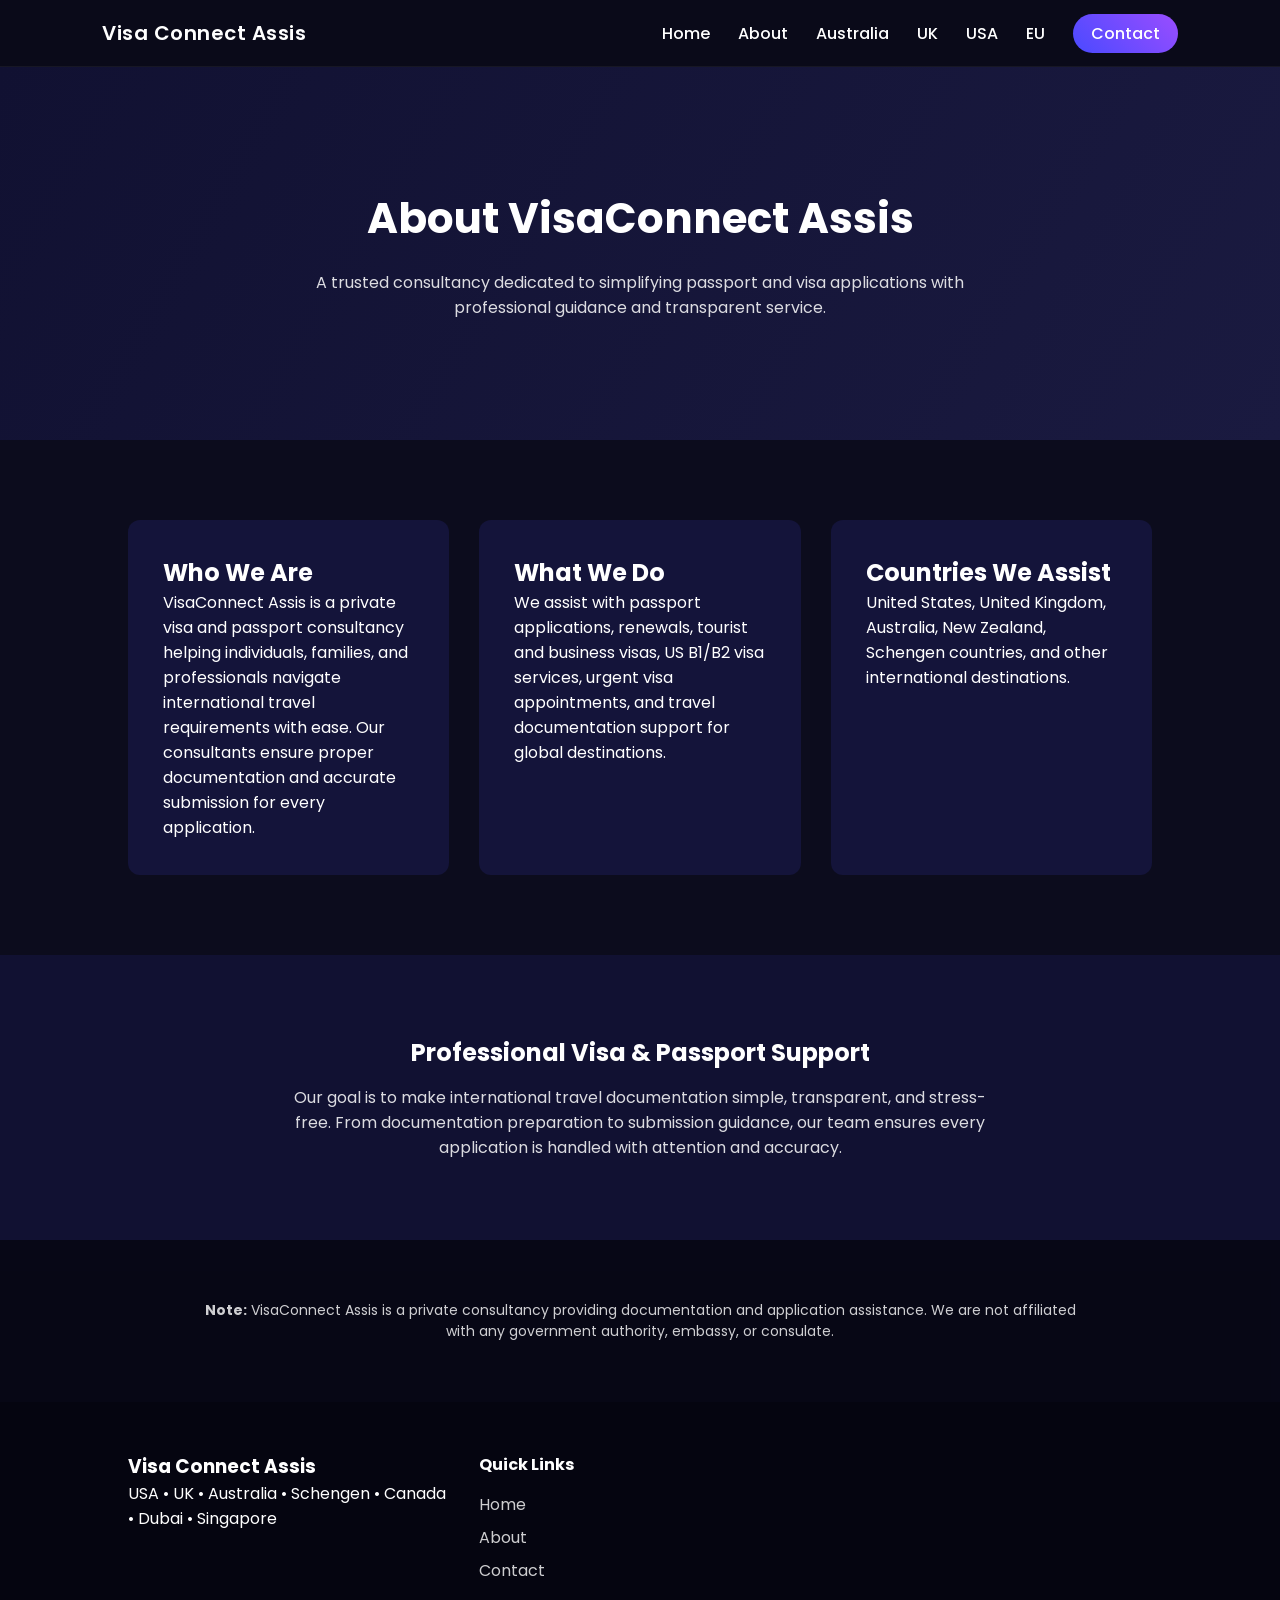
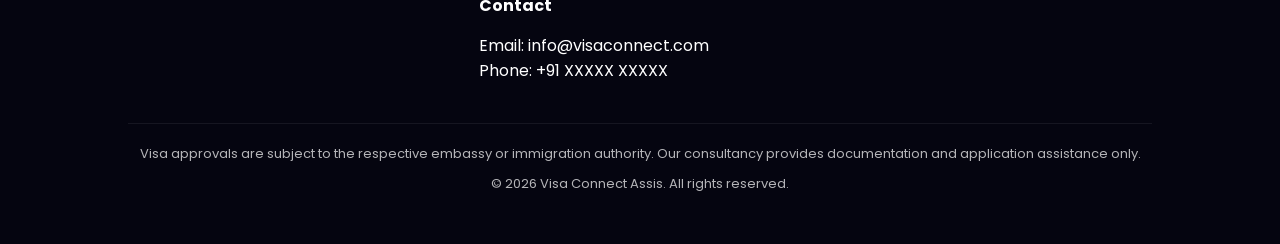
==== about.html @ 9808b915 "Initial Commit" ====
<!doctype html>
<html lang="en">
  <head>
    <meta charset="UTF-8" />
    <meta name="viewport" content="width=device-width, initial-scale=1.0" />
    <title>About | Visa Connect Assis</title>

    <link rel="stylesheet" href="/css/style.css">
    <link rel="stylesheet" href="/css/about.css" />
    <link
      href="https://fonts.googleapis.com/css2?family=Poppins:wght@300;400;500;600;700&display=swap"
      rel="stylesheet"
    />
  </head>

  <body>
    <header class="navbar">
      <div class="logo">Visa Connect Assis</div>

      <nav>
        <ul>
          <li><a href="index.html">Home</a></li>
          <li><a href="about.html">About</a></li>
          <li><a href="australia.html">Australia</a></li>
          <li><a href="uk.html">UK</a></li>
          <li><a href="usa.html">USA</a></li>
          <li><a href="eu.html">EU</a></li>
          <li><a href="contact.html" class="contact-btn">Contact</a></li>
        </ul>
      </nav>
    </header>

    <section class="about-hero">
      <h1>About VisaConnect Assis</h1>

      <p>
        A trusted consultancy dedicated to simplifying passport and visa
        applications with professional guidance and transparent service.
      </p>
    </section>

    <section class="about-section">
      <div class="about-grid">
        <div class="about-card">
          <h2>Who We Are</h2>

          <p>
            VisaConnect Assis is a private visa and passport consultancy helping
            individuals, families, and professionals navigate international
            travel requirements with ease. Our consultants ensure proper
            documentation and accurate submission for every application.
          </p>
        </div>

        <div class="about-card">
          <h2>What We Do</h2>

          <p>
            We assist with passport applications, renewals, tourist and business
            visas, US B1/B2 visa services, urgent visa appointments, and travel
            documentation support for global destinations.
          </p>
        </div>

        <div class="about-card">
          <h2>Countries We Assist</h2>

          <p>
            United States, United Kingdom, Australia, New Zealand, Schengen
            countries, and other international destinations.
          </p>
        </div>
      </div>
    </section>

    <section class="trust-section">
      <h2>Professional Visa & Passport Support</h2>

      <p>
        Our goal is to make international travel documentation simple,
        transparent, and stress-free. From documentation preparation to
        submission guidance, our team ensures every application is handled with
        attention and accuracy.
      </p>
    </section>

    <section class="note-section">
      <p>
        <strong>Note:</strong> VisaConnect Assis is a private consultancy
        providing documentation and application assistance. We are not
        affiliated with any government authority, embassy, or consulate.
      </p>
    </section>

    <footer class="footer">
      <div class="footer-grid">
        <div class="footer-logo">
          <h3>Visa Connect Assis</h3>

          <p>USA • UK • Australia • Schengen • Canada • Dubai • Singapore</p>
        </div>

        <div class="footer-links">
          <h4>Quick Links</h4>

          <ul>
            <li><a href="index.html">Home</a></li>
            <li><a href="about.html">About</a></li>
            <li><a href="contact.html">Contact</a></li>
          </ul>

          <h4>Contact</h4>

          <p>Email: info@visaconnect.com</p>
          <p>Phone: +91 XXXXX XXXXX</p>
        </div>

        <div class="footer-map">
          <iframe
            src="https://maps.google.com/maps?q=india&t=&z=13&ie=UTF8&iwloc=&output=embed"
          >
          </iframe>
        </div>
      </div>

      <div class="footer-bottom">
        <p class="disclaimer">
          Visa approvals are subject to the respective embassy or immigration
          authority. Our consultancy provides documentation and application
          assistance only.
        </p>

        <p class="rights">© 2026 Visa Connect Assis. All rights reserved.</p>
      </div>
    </footer>
  </body>
</html>
---- css/style.css ----
* {
  margin: 0;
  padding: 0;
  box-sizing: border-box;
  font-family: "Poppins", sans-serif;
}

body {
  background: #0c0c1d;
  color: white;
}

/* =========================
   NAVBAR
========================= */

.navbar {
  display: flex;
  justify-content: space-between;
  align-items: center;
  padding: 18px 8%;
  position: sticky;
  top: 0;
  z-index: 1000;

  background: rgba(10, 10, 25, 0.7);
  backdrop-filter: blur(10px);
  border-bottom: 1px solid rgba(255, 255, 255, 0.05);
}

.logo {
  font-size: 20px;
  font-weight: 600;
  letter-spacing: 0.5px;
}

nav ul {
  display: flex;
  gap: 28px;
  list-style: none;
}

nav a {
  color: white;
  text-decoration: none;
  font-weight: 500;
  position: relative;
  transition: 0.3s;
}

/* NAV LINK HOVER EFFECT */

nav a::after {
  content: "";
  position: absolute;
  left: 0;
  bottom: -5px;
  width: 0%;
  height: 2px;
  background: linear-gradient(45deg, #4a4aff, #9a4dff);
  transition: 0.3s;
}

nav a:hover::after {
  width: 100%;
}

/* CONTACT BUTTON */

.contact-btn {
  padding: 8px 18px;
  border-radius: 20px;
  background: linear-gradient(45deg, #4a4aff, #9a4dff);
}

/* =========================
   FOOTER
========================= */

.footer{
background:#070714;
padding:80px 10% 40px;
}

.footer-container{
display:grid;
grid-template-columns:repeat(auto-fit,minmax(220px,1fr));
gap:40px;
margin-bottom:40px;
}

.footer-brand h3{
margin-bottom:15px;
}

.footer-brand p{
opacity:0.75;
line-height:1.6;
margin-bottom:20px;
}

/* social icons */

.social-icons{
display:flex;
gap:12px;
font-size:20px;
}

.social-icons span{
background:rgba(255,255,255,0.08);
padding:8px 12px;
border-radius:8px;
cursor:pointer;
transition:0.3s;
}

.social-icons span:hover{
background:linear-gradient(45deg,#4a4aff,#9a4dff);
}

/* links */

.footer-links h4,
.footer-contact h4,
.footer-map h4{
margin-bottom:15px;
}

.footer-links ul{
list-style:none;
}

.footer-links li{
margin-bottom:8px;
}

.footer-links a{
text-decoration:none;
color:white;
opacity:0.8;
transition:0.3s;
}

.footer-links a:hover{
opacity:1;
color:#9a4dff;
}

/* contact */

.footer-contact p{
opacity:0.8;
margin-bottom:8px;
}

/* map */

.footer-map iframe{
width:100%;
height:160px;
border:none;
border-radius:10px;
}

/* bottom */

.footer-bottom{
border-top:1px solid rgba(255,255,255,0.1);
padding-top:20px;
text-align:center;
font-size:13px;
opacity:0.7;
}

.rights{
margin-top:10px;
}
---- css/about.css ----
*{
margin:0;
padding:0;
box-sizing:border-box;
font-family:Poppins,sans-serif;
}

body{
background:#0c0c1d;
color:white;
}

/* HERO */

.about-hero{
text-align:center;
padding:120px 10%;
background:linear-gradient(120deg,#111132,#1a1a40);
}

.about-hero h1{
font-size:42px;
margin-bottom:20px;
}

.about-hero p{
max-width:650px;
margin:auto;
opacity:0.85;
}


/* ABOUT GRID */

.about-section{
padding:80px 10%;
}

.about-grid{
display:grid;
grid-template-columns:repeat(auto-fit,minmax(280px,1fr));
gap:30px;
}

.about-card{
background:#14143a;
padding:35px;
border-radius:12px;
transition:0.3s;
}

.about-card:hover{
transform:translateY(-8px);
background:linear-gradient(45deg,#4a4aff,#9a4dff);
}


/* TRUST */

.trust-section{
padding:80px 15%;
text-align:center;
background:#111132;
}

.trust-section p{
max-width:700px;
margin:auto;
margin-top:15px;
opacity:0.85;
}


/* NOTE */

.note-section{
padding:60px 15%;
text-align:center;
background:#070714;
font-size:14px;
opacity:0.8;
}


/* FOOTER */

.footer{
background:#050510;
padding:50px 10%;
}

.footer-grid{
display:grid;
grid-template-columns:1fr 1fr 1fr;
gap:30px;
}

.footer-links ul{
list-style:none;
margin:10px 0;
}

.footer-links a{
color:white;
text-decoration:none;
}

.footer-map iframe{
width:100%;
height:150px;
border:none;
border-radius:8px;
}

.footer-bottom{
text-align:center;
margin-top:40px;
font-size:13px;
opacity:0.7;
}

.rights{
margin-top:10px;
}
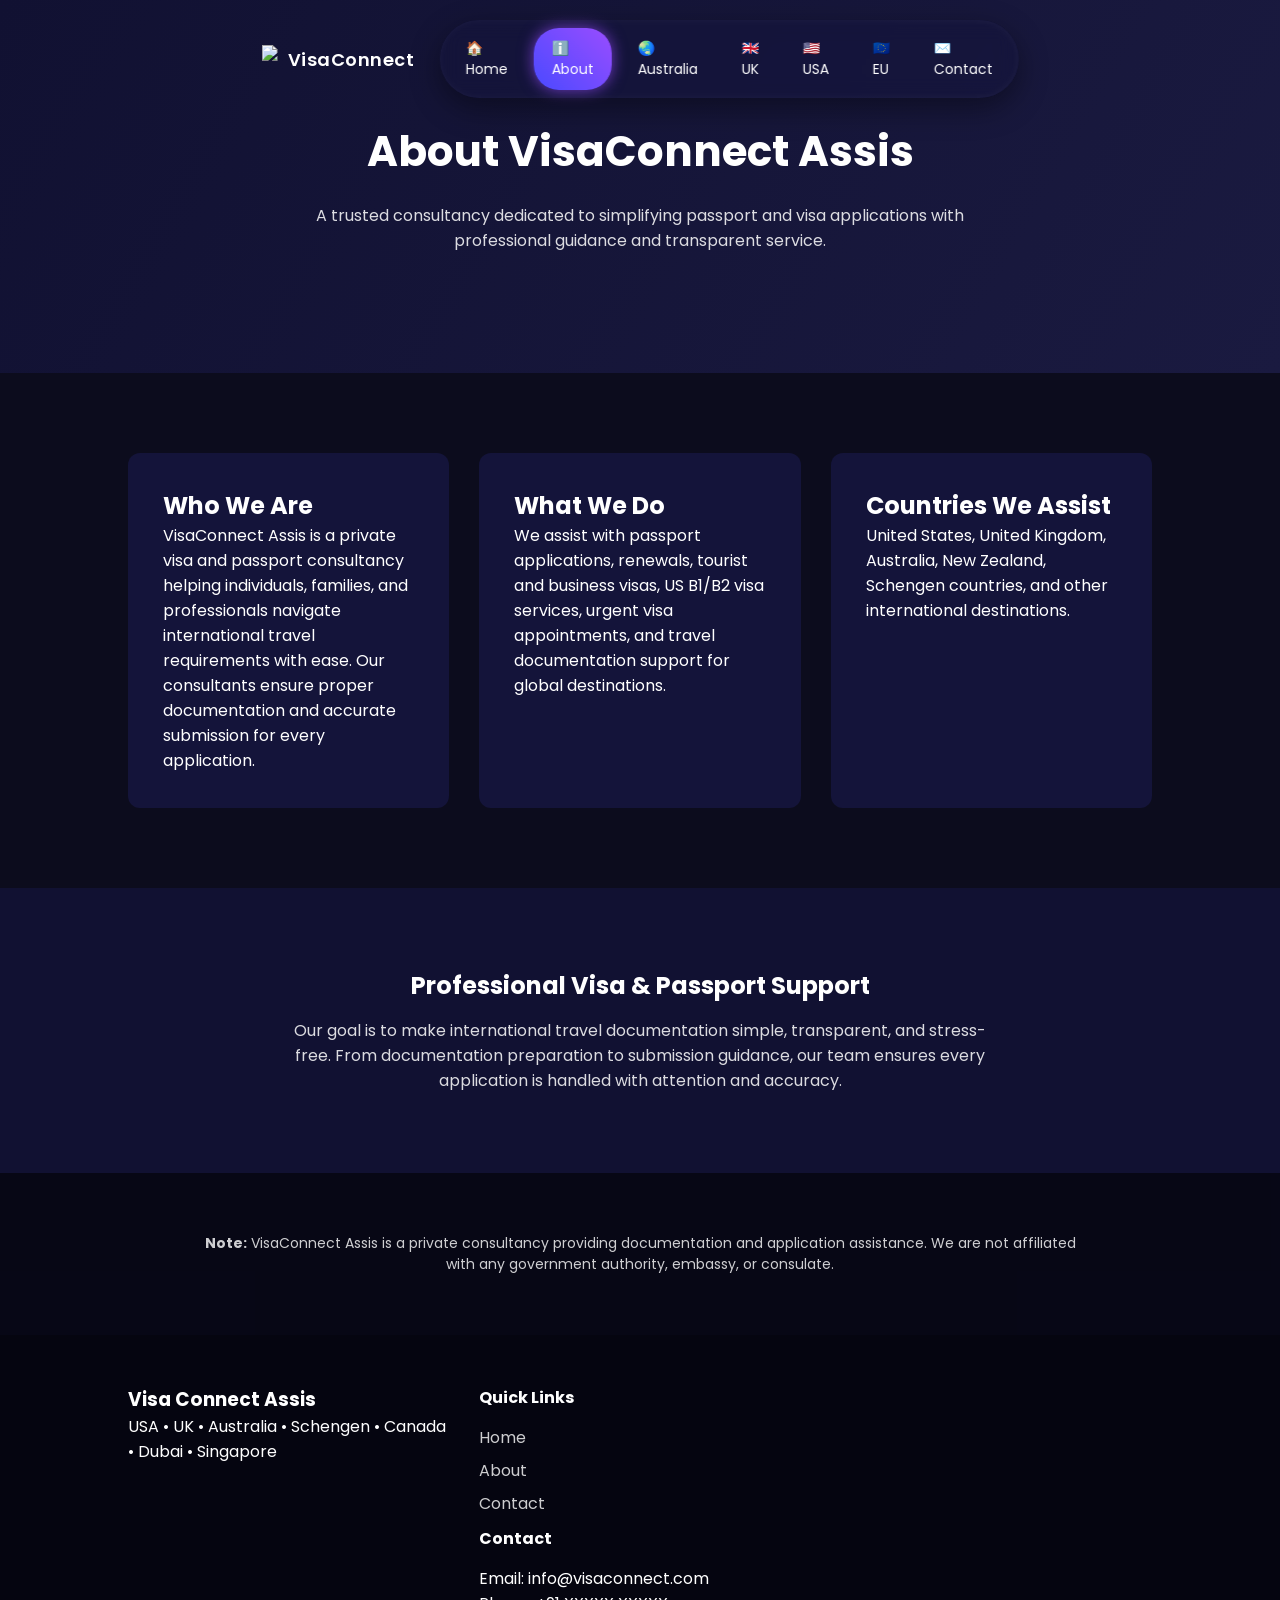
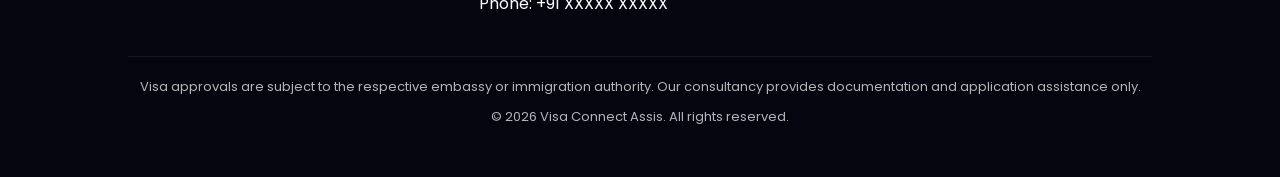
==== commit 58d5c0ef: "Second Commit" ====
--- a/about.html
+++ b/about.html
@@ -14,21 +14,26 @@
   </head>
 
   <body>
-    <header class="navbar">
-      <div class="logo">Visa Connect Assis</div>
+  <header class="navbar">
 
-      <nav>
-        <ul>
-          <li><a href="index.html">Home</a></li>
-          <li><a href="about.html">About</a></li>
-          <li><a href="australia.html">Australia</a></li>
-          <li><a href="uk.html">UK</a></li>
-          <li><a href="usa.html">USA</a></li>
-          <li><a href="eu.html">EU</a></li>
-          <li><a href="contact.html" class="contact-btn">Contact</a></li>
-        </ul>
-      </nav>
-    </header>
+    <div class="brand">
+      <img src="images/logo.png" class="logo-img">
+      <span class="logo-text">VisaConnect</span>
+    </div>
+
+    <nav class="nav-pill">
+
+      <a class="nav-item" href="index.html">🏠 Home</a>
+      <a class="nav-item active" href="about.html">ℹ️ About</a>
+      <a class="nav-item" href="australia.html">🌏 Australia</a>
+      <a class="nav-item" href="uk.html">🇬🇧 UK</a>
+      <a class="nav-item" href="usa.html">🇺🇸 USA</a>
+      <a class="nav-item" href="eu.html">🇪🇺 EU</a>
+      <a class="nav-item" href="contact.html">✉️ Contact</a>
+
+    </nav>
+
+  </header>
 
     <section class="about-hero">
       <h1>About VisaConnect Assis</h1>
--- a/css/style.css
+++ b/css/style.css
@@ -10,67 +10,77 @@
   color: white;
 }
 
-/* =========================
-   NAVBAR
-========================= */
+/* NAVBAR */
 
-.navbar {
-  display: flex;
-  justify-content: space-between;
-  align-items: center;
-  padding: 18px 8%;
-  position: sticky;
-  top: 0;
-  z-index: 1000;
-
-  background: rgba(10, 10, 25, 0.7);
-  backdrop-filter: blur(10px);
-  border-bottom: 1px solid rgba(255, 255, 255, 0.05);
+.navbar{
+position:fixed;
+top:20px;
+left:50%;
+transform:translateX(-50%);
+display:flex;
+align-items:center;
+gap:25px;
+z-index:1000;
 }
 
-.logo {
-  font-size: 20px;
-  font-weight: 600;
-  letter-spacing: 0.5px;
+/* BRAND */
+
+.brand{
+display:flex;
+align-items:center;
+gap:10px;
+color:white;
+font-weight:600;
+font-size:18px;
 }
 
-nav ul {
-  display: flex;
-  gap: 28px;
-  list-style: none;
+.logo-img{
+height:28px;
 }
 
-nav a {
-  color: white;
-  text-decoration: none;
-  font-weight: 500;
-  position: relative;
-  transition: 0.3s;
+.logo-text{
+letter-spacing:0.5px;
 }
 
-/* NAV LINK HOVER EFFECT */
+/* NAVIGATION PILL */
 
-nav a::after {
-  content: "";
-  position: absolute;
-  left: 0;
-  bottom: -5px;
-  width: 0%;
-  height: 2px;
-  background: linear-gradient(45deg, #4a4aff, #9a4dff);
-  transition: 0.3s;
+.nav-pill{
+display:flex;
+gap:8px;
+padding:8px;
+border-radius:40px;
+
+background:rgba(20,20,60,0.6);
+
+backdrop-filter:blur(10px);
+
+box-shadow:
+0 10px 30px rgba(0,0,0,0.4),
+inset 0 0 10px rgba(255,255,255,0.05);
 }
 
-nav a:hover::after {
-  width: 100%;
+/* NAV ITEMS */
+
+.nav-item{
+padding:10px 18px;
+border-radius:25px;
+text-decoration:none;
+color:white;
+font-size:14px;
+transition:0.3s;
 }
 
-/* CONTACT BUTTON */
+/* hover */
 
-.contact-btn {
-  padding: 8px 18px;
-  border-radius: 20px;
-  background: linear-gradient(45deg, #4a4aff, #9a4dff);
+.nav-item:hover{
+background:rgba(255,255,255,0.08);
+}
+
+/* ACTIVE PAGE */
+
+.nav-item.active{
+background:linear-gradient(45deg,#4a4aff,#9a4dff);
+box-shadow:0 0 15px rgba(154,77,255,0.7);
 }
 
 /* =========================
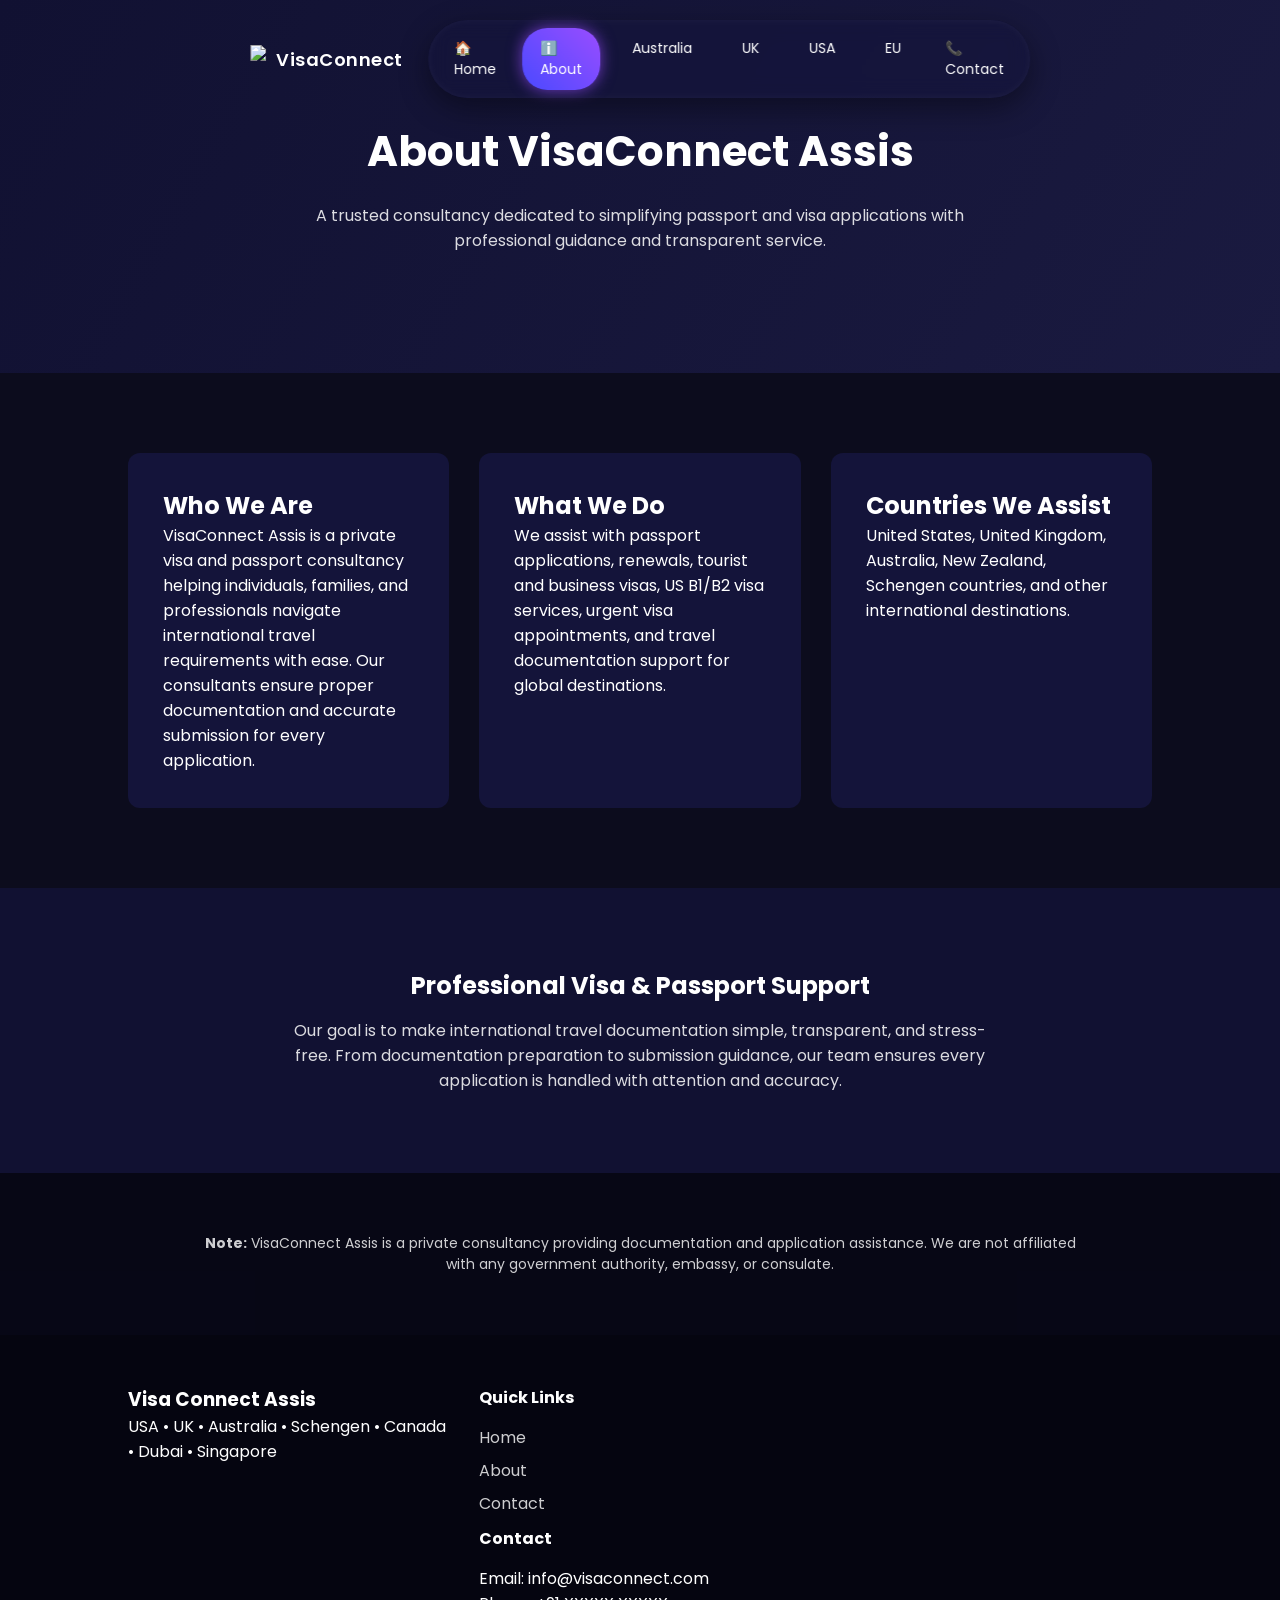
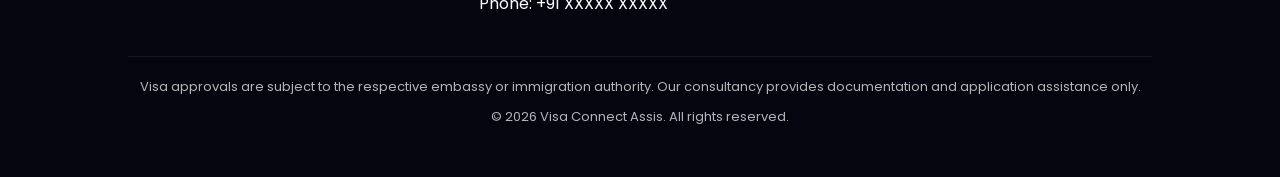
==== commit 1021446c: "Added animations" ====
--- a/about.html
+++ b/about.html
@@ -5,12 +5,13 @@
     <meta name="viewport" content="width=device-width, initial-scale=1.0" />
     <title>About | Visa Connect Assis</title>
 
-    <link rel="stylesheet" href="/css/style.css">
-    <link rel="stylesheet" href="/css/about.css" />
+    <link rel="stylesheet" href="css/style.css">
+    <link rel="stylesheet" href="css/about.css" />
     <link
       href="https://fonts.googleapis.com/css2?family=Poppins:wght@300;400;500;600;700&display=swap"
       rel="stylesheet"
     />
+    <link rel="stylesheet" href="https://cdn.jsdelivr.net/npm/flag-icons/css/flag-icons.min.css">
   </head>
 
   <body>
@@ -25,11 +26,11 @@
 
       <a class="nav-item" href="index.html">🏠 Home</a>
       <a class="nav-item active" href="about.html">ℹ️ About</a>
-      <a class="nav-item" href="australia.html">🌏 Australia</a>
-      <a class="nav-item" href="uk.html">🇬🇧 UK</a>
-      <a class="nav-item" href="usa.html">🇺🇸 USA</a>
-      <a class="nav-item" href="eu.html">🇪🇺 EU</a>
-      <a class="nav-item" href="contact.html">✉️ Contact</a>
+      <a class="nav-item" href="australia.html"><span class="fi fi-au"></span> Australia</a>
+      <a class="nav-item" href="uk.html"><span class="fi fi-gb"></span> UK</a>
+      <a class="nav-item" href="usa.html"><span class="fi fi-us"></span> USA</a>
+      <a class="nav-item" href="eu.html"><span class="fi fi-eu"></span> EU</a>
+      <a class="nav-item" href="contact.html">📞 Contact</a>
 
     </nav>
 
--- a/css/style.css
+++ b/css/style.css
@@ -81,6 +81,13 @@
 .nav-item.active{
 background:linear-gradient(45deg,#4a4aff,#9a4dff);
 box-shadow:0 0 15px rgba(154,77,255,0.7);
+}
+
+/* FLAG ICONS */
+
+.nav-item .fi{
+margin-right:6px;
+font-size:14px;
 }
 
 /* =========================
